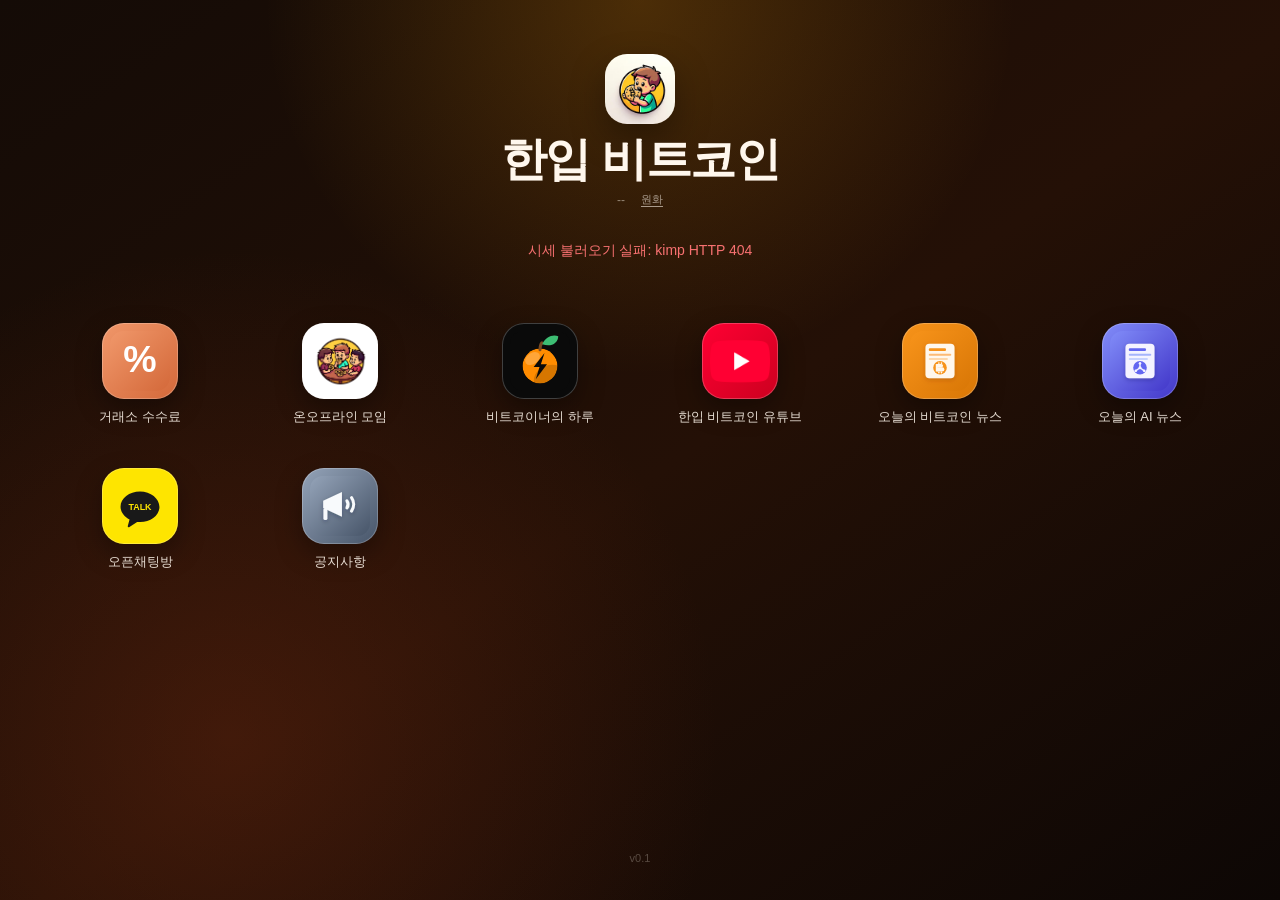
==== index.html @ 79136fb4 "feat: 한입 비트코인 홈 대시보드 + 공지사항 게시판 앱 그리드 대시보드와 공지사항 게시판의 초기 커밋.  대시보드 - 앱 타일 그리드, 비트코인 시세/김치 프리미엄 티커 - " ====
<!DOCTYPE html>
<html lang="ko">
<head>
<meta charset="UTF-8">
<meta name="viewport" content="width=device-width, initial-scale=1.0">
<title>한입 비트코인 홈</title>
<link rel="icon" type="image/png" sizes="32x32" href="/assets/icons/favicon-32.png">
<link rel="icon" type="image/png" sizes="64x64" href="/assets/icons/favicon-64.png">
<link rel="apple-touch-icon" sizes="180x180" href="/assets/icons/apple-touch-icon.png">
<meta name="description" content="한입 비트코인 홈 대시보드">
<meta property="og:type" content="website">
<meta property="og:title" content="한입 비트코인 홈">
<meta property="og:description" content="한입 비트코인 홈 대시보드">
<meta property="og:image" content="/assets/og/onebite-logo.jpg">
<meta name="twitter:card" content="summary_large_image">
<meta name="twitter:title" content="한입 비트코인 홈">
<meta name="twitter:description" content="한입 비트코인 홈 대시보드">
<meta name="twitter:image" content="/assets/og/onebite-logo.jpg">
<style>
  * { margin: 0; padding: 0; box-sizing: border-box; }

  html, body { min-height: 100%; }

  body {
    font-family: -apple-system, BlinkMacSystemFont, "Segoe UI", sans-serif;
    color: #fff7ed;
    background: #120c08;
    overflow-x: hidden;
  }

  /* 절제된 다크 브라운/오렌지 배경 */
  .bg {
    position: fixed; inset: 0; z-index: -1;
    background: radial-gradient(circle at 50% 0%, rgba(245, 158, 11, .22) 0%, transparent 34%),
                radial-gradient(circle at 18% 82%, rgba(124, 45, 18, .34) 0%, transparent 38%),
                linear-gradient(145deg, #140b06 0%, #241006 52%, #0d0705 100%);
  }

  .container {
    min-height: 100svh;
    display: flex;
    flex-direction: column;
    align-items: center;
    padding: 6vh 24px 4vh;
  }

  .brand {
    display: flex;
    flex-direction: column;
    align-items: center;
    gap: 12px;
    margin-bottom: 3vh;
  }

  .brand-logo {
    width: 70px;
    height: 70px;
    border-radius: 22px;
    object-fit: cover;
    box-shadow: 0 14px 34px rgba(0,0,0,.34), 0 0 0 1px rgba(255,255,255,.18) inset;
  }

  .brand-title {
    font-size: clamp(28px, 3.8vw, 46px);
    font-weight: 720;
    letter-spacing: -1.4px;
    line-height: 1;
  }

  .brand-subtitle {
    font-size: 13px;
    color: rgba(255,247,237,.46);
    margin-top: -2px;
  }

  .market-status {
    display: flex;
    align-items: center;
    justify-content: center;
    flex-wrap: wrap;
    gap: 5px 8px;
    font-size: 12px;
    color: rgba(255,247,237,.48);
    margin-top: -2px;
  }

  .price { font-size: inherit; font-weight: 600; letter-spacing: 0; }
  .kimp  { font-size: inherit; font-weight: 600; margin-top: 0; }
  .kimp .up   { color: #f87171; }
  .kimp .down { color: #60a5fa; }
  .err   { font-size: 14px; color: #f87171; margin-top: 8px; }

  .toggle {
    font-size: 11px;
    color: rgba(255,247,237,.58);
    background: none;
    border: none;
    cursor: pointer;
    text-decoration: underline;
    text-underline-offset: 3px;
  }
  .toggle:hover { color: rgba(255,247,237,.9); }

  .grid {
    margin-top: 7vh;
    display: grid;
    grid-template-columns: repeat(auto-fit, minmax(144px, 144px));
    justify-content: center;
    justify-items: center;
    gap: 42px 56px;
    width: min(1180px, 100%);
  }

  .app {
    display: flex;
    flex-direction: column;
    align-items: center;
    gap: 10px;
    text-decoration: none;
    color: #fff7ed;
    transition: transform .15s ease;
  }
  .app:hover { transform: translateY(-4px); }
  .app:hover .icon { box-shadow: 0 14px 34px rgba(0,0,0,.42), 0 0 0 1px rgba(255,255,255,.38) inset; }

  .icon {
    width: 76px; height: 76px;
    border-radius: 22px;
    display: flex; align-items: center; justify-content: center;
    box-shadow: 0 10px 26px rgba(0,0,0,.34), 0 0 0 1px rgba(255,255,255,.22) inset;
    transition: box-shadow .15s ease;
  }
  .icon span { font-size: 22px; font-weight: 700; letter-spacing: -0.5px; }
  .icon img { width: 100%; height: 100%; object-fit: cover; border-radius: inherit; display: block; }
  .icon.logo-pad img { width: 78%; height: 78%; object-fit: contain; border-radius: 0; }

  .label {
    font-size: 13px;
    color: rgba(255,247,237,.88);
    text-align: center;
    max-width: 144px;
    line-height: 1.3;
    overflow-wrap: keep-all;
    word-break: keep-all;
  }

  .footer {
    margin-top: auto;
    font-size: 11px;
    color: rgba(255,247,237,.26);
  }

  @media (max-width: 720px) {
    .container { padding: 4.5vh 18px 4vh; }
    .brand { gap: 9px; margin-bottom: 2.4vh; }
    .brand-logo { width: 62px; height: 62px; border-radius: 19px; }
    .brand-title { font-size: 34px; letter-spacing: -1.2px; }
    .brand-subtitle { font-size: 12px; }
    .market-status { font-size: 11px; padding: 0 12px; }
    .grid {
      margin-top: 5vh;
      grid-template-columns: repeat(3, minmax(96px, 1fr));
      gap: 30px 18px;
      width: 100%;
    }
    .label { max-width: 108px; font-size: 12px; }
    .icon { width: 66px; height: 66px; border-radius: 19px; }
  }

  @media (max-width: 420px) {
    .container { padding: 4vh 14px 4vh; }
    .brand-logo { width: 56px; height: 56px; border-radius: 17px; }
    .brand-title { font-size: 30px; }
    .grid {
      grid-template-columns: repeat(2, minmax(124px, 1fr));
      gap: 28px 20px;
    }
    .label { max-width: 124px; }
  }
</style>
</head>
<body>
<div class="bg"></div>
<div class="container">
  <header class="brand" aria-label="한입 비트코인 홈">
    <img class="brand-logo" src="assets/og/onebite-logo.jpg" alt="한입 비트코인 로고">
    <h1 class="brand-title">한입 비트코인</h1>
    <div class="market-status" aria-label="비트코인 시세">
      <span id="price">--</span>
      <span id="kimp"></span>
      <button class="toggle" id="toggle">원화</button>
    </div>
  </header>
  <div class="err" id="err" hidden></div>
  <div class="grid" id="grid"></div>
  <div class="footer">v0.1</div>
</div>

<script>
// ── 앱 목록: 여기만 수정하면 됨 ─────────────────────────────
const APPS = [
  { name: '거래소 수수료', url: 'https://fee.onebitebitcoin.com', logo: 'assets/logos/btc-fee.svg', color: 'linear-gradient(135deg,#F0976A,#D4693A)' },
  { name: '온오프라인 모임', url: 'https://meet.onebitebitcoin.com', logo: 'assets/logos/meet.svg', color: '#ffffff' },
  { name: '비트코이너의 하루', url: 'https://stackhealth.life', logo: 'assets/logos/stackhealth.svg', color: '#0A0A0A' },
  { name: '한입 비트코인 유튜브', url: 'https://youtube.com/@onebitebitcoin', logo: 'assets/logos/youtube-144.png', color: 'linear-gradient(135deg,#FF0033,#CC001F)' },
  { name: '오늘의 비트코인 뉴스', url: 'https://daily.onebitebitcoin.com', logo: 'assets/logos/daily-card-news.svg', color: 'linear-gradient(135deg,#F7931A,#D97706)' },
  { name: '오늘의 AI 뉴스', url: 'https://daily.onebitecoder.com/ai/', logo: 'assets/logos/daily-ai-news.svg', color: 'linear-gradient(135deg,#818CF8,#4338CA)' },
  { name: '오픈채팅방', url: 'https://open.kakao.com/o/ghuvwNKh', logo: 'assets/logos/kakao-openchat.svg', color: '#FEE500' },
];
// ────────────────────────────────────────────────────────────

// 항상 목록 끝. APPS 뒤에 무엇을 추가해도 밀려나지 않는다.
const PINNED_LAST = {
  name: '공지사항',
  url: '/notice',
  logo: 'assets/logos/notice.svg',
  color: 'linear-gradient(135deg,#94A3B8,#475569)',
  internal: true,
};

const grid = document.getElementById('grid');

function render(filter = '') {
  grid.innerHTML = [...APPS, PINNED_LAST]
    .filter(a => a.name.toLowerCase().includes(filter.toLowerCase()))
    .map(a => `
      <a class="app" href="${a.url}"${a.internal ? '' : ' target="_blank" rel="noopener"'}>
        <div class="icon ${a.logo ? 'logo-pad' : ''}" style="background:${a.color}">
          ${a.logo ? `<img src="${a.logo}" alt="${a.name} 로고" loading="lazy">` : `<span>${a.name.charAt(0).toUpperCase()}</span>`}
        </div>
        <span class="label">${a.name}</span>
      </a>`)
    .join('');
}

// fee.onebitebitcoin.com 시세 (server.py가 /api를 프록시)
const fmtKRW = n => '₩' + Math.round(n).toLocaleString('ko-KR');
const fmtUSD = n => '$' + Math.round(n).toLocaleString('en-US');

let ticker = null;      // { usd, krw, kimp }
let showKRW = false;

function renderTicker() {
  if (!ticker) return;
  const cls = ticker.kimp >= 0 ? 'up' : 'down';
  const sign = ticker.kimp >= 0 ? '+' : '';
  document.getElementById('price').textContent = showKRW ? fmtKRW(ticker.krw) : fmtUSD(ticker.usd);
  document.getElementById('kimp').innerHTML =
    `김치 프리미엄 <span class="${cls}">${sign}${ticker.kimp.toFixed(2)}%</span>`;
  document.getElementById('toggle').textContent = showKRW ? '달러' : '원화';
}

document.getElementById('toggle').addEventListener('click', () => {
  showKRW = !showKRW;
  renderTicker();
});

async function loadTicker() {
  const err = document.getElementById('err');
  try {
    const [kimpRes, tickRes] = await Promise.all([
      fetch('/api/v1/market/kimp/live'),
      fetch('/api/v1/market/tickers/latest'),
    ]);
    if (!kimpRes.ok) throw new Error('kimp HTTP ' + kimpRes.status);
    if (!tickRes.ok) throw new Error('tickers HTTP ' + tickRes.status);
    const d = await kimpRes.json();
    const t = await tickRes.json();
    if (d.error) throw new Error(d.error);

    const binance = t.items.find(i => i.exchange === 'binance' && i.market_type === 'spot');
    if (!binance) throw new Error('바이낸스 시세 없음');

    ticker = { usd: binance.price, krw: d.korean_btc_prices.upbit, kimp: d.kimchi_premium_total.upbit };
    renderTicker();
    err.hidden = true;
  } catch (e) {
    // 실패해도 마지막 값은 유지, 10초 뒤 재시도
    err.textContent = (ticker ? '시세 갱신 실패 (마지막 값 표시 중): ' : '시세 불러오기 실패: ') + e.message;
    err.hidden = false;
    setTimeout(loadTicker, 10000);
  }
}
loadTicker();
setInterval(loadTicker, 60000);

render();
</script>
</body>
</html>
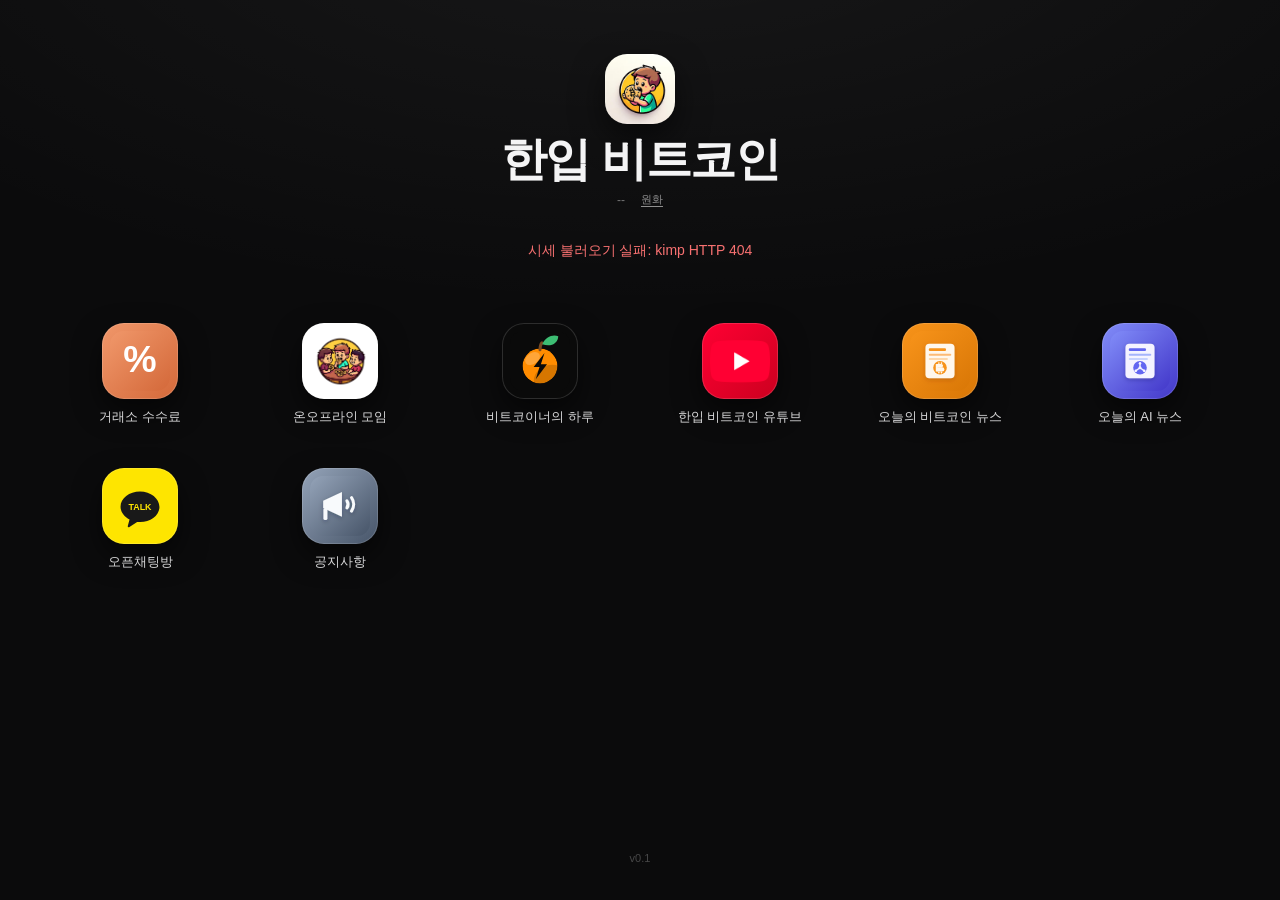
==== commit 95abeab2: "style: 홈 배경을 중성 검정(잉크)으로 교체 갈색-주황 바탕에서 주황 계열 타일 셋(거래소 수수료·오늘의 비트코인 뉴스·비트코이너의 하루)이 배경에 묻히던 문제를 배경의 색조" ====
--- a/index.html
+++ b/index.html
@@ -23,17 +23,18 @@
 
   body {
     font-family: -apple-system, BlinkMacSystemFont, "Segoe UI", sans-serif;
-    color: #fff7ed;
-    background: #120c08;
+    color: #f4f4f5;
+    background: #0b0b0c;
     overflow-x: hidden;
   }
 
-  /* 절제된 다크 브라운/오렌지 배경 */
+  /* 중성 검정 배경. 갈색 바탕에서는 주황 계열 타일 셋이 서로 묻혀서,
+     배경의 색조를 빼고 타일이 각자 색으로 읽히게 했다. 위쪽 미광은
+     브랜드 블록을 띄우는 용도라 아주 약하게만 준다. */
   .bg {
     position: fixed; inset: 0; z-index: -1;
-    background: radial-gradient(circle at 50% 0%, rgba(245, 158, 11, .22) 0%, transparent 34%),
-                radial-gradient(circle at 18% 82%, rgba(124, 45, 18, .34) 0%, transparent 38%),
-                linear-gradient(145deg, #140b06 0%, #241006 52%, #0d0705 100%);
+    background: radial-gradient(120% 75% at 50% -12%, rgba(255, 255, 255, .055) 0%, transparent 62%),
+                #0b0b0c;
   }
 
   .container {
@@ -57,7 +58,7 @@
     height: 70px;
     border-radius: 22px;
     object-fit: cover;
-    box-shadow: 0 14px 34px rgba(0,0,0,.34), 0 0 0 1px rgba(255,255,255,.18) inset;
+    box-shadow: 0 14px 32px rgba(0,0,0,.55), 0 0 0 1px rgba(255,255,255,.12) inset;
   }
 
   .brand-title {
@@ -69,7 +70,7 @@
 
   .brand-subtitle {
     font-size: 13px;
-    color: rgba(255,247,237,.46);
+    color: rgba(244,244,245,.44);
     margin-top: -2px;
   }
 
@@ -80,7 +81,7 @@
     flex-wrap: wrap;
     gap: 5px 8px;
     font-size: 12px;
-    color: rgba(255,247,237,.48);
+    color: rgba(244,244,245,.44);
     margin-top: -2px;
   }
 
@@ -92,14 +93,14 @@
 
   .toggle {
     font-size: 11px;
-    color: rgba(255,247,237,.58);
+    color: rgba(244,244,245,.56);
     background: none;
     border: none;
     cursor: pointer;
     text-decoration: underline;
     text-underline-offset: 3px;
   }
-  .toggle:hover { color: rgba(255,247,237,.9); }
+  .toggle:hover { color: rgba(244,244,245,.9); }
 
   .grid {
     margin-top: 7vh;
@@ -117,17 +118,17 @@
     align-items: center;
     gap: 10px;
     text-decoration: none;
-    color: #fff7ed;
+    color: #f4f4f5;
     transition: transform .15s ease;
   }
   .app:hover { transform: translateY(-4px); }
-  .app:hover .icon { box-shadow: 0 14px 34px rgba(0,0,0,.42), 0 0 0 1px rgba(255,255,255,.38) inset; }
+  .app:hover .icon { box-shadow: 0 16px 34px rgba(0,0,0,.6), 0 0 0 1px rgba(255,255,255,.3) inset; }
 
   .icon {
     width: 76px; height: 76px;
     border-radius: 22px;
     display: flex; align-items: center; justify-content: center;
-    box-shadow: 0 10px 26px rgba(0,0,0,.34), 0 0 0 1px rgba(255,255,255,.22) inset;
+    box-shadow: 0 12px 28px rgba(0,0,0,.55), 0 0 0 1px rgba(255,255,255,.14) inset;
     transition: box-shadow .15s ease;
   }
   .icon span { font-size: 22px; font-weight: 700; letter-spacing: -0.5px; }
@@ -136,7 +137,7 @@
 
   .label {
     font-size: 13px;
-    color: rgba(255,247,237,.88);
+    color: rgba(244,244,245,.88);
     text-align: center;
     max-width: 144px;
     line-height: 1.3;
@@ -147,7 +148,7 @@
   .footer {
     margin-top: auto;
     font-size: 11px;
-    color: rgba(255,247,237,.26);
+    color: rgba(244,244,245,.26);
   }
 
   @media (max-width: 720px) {
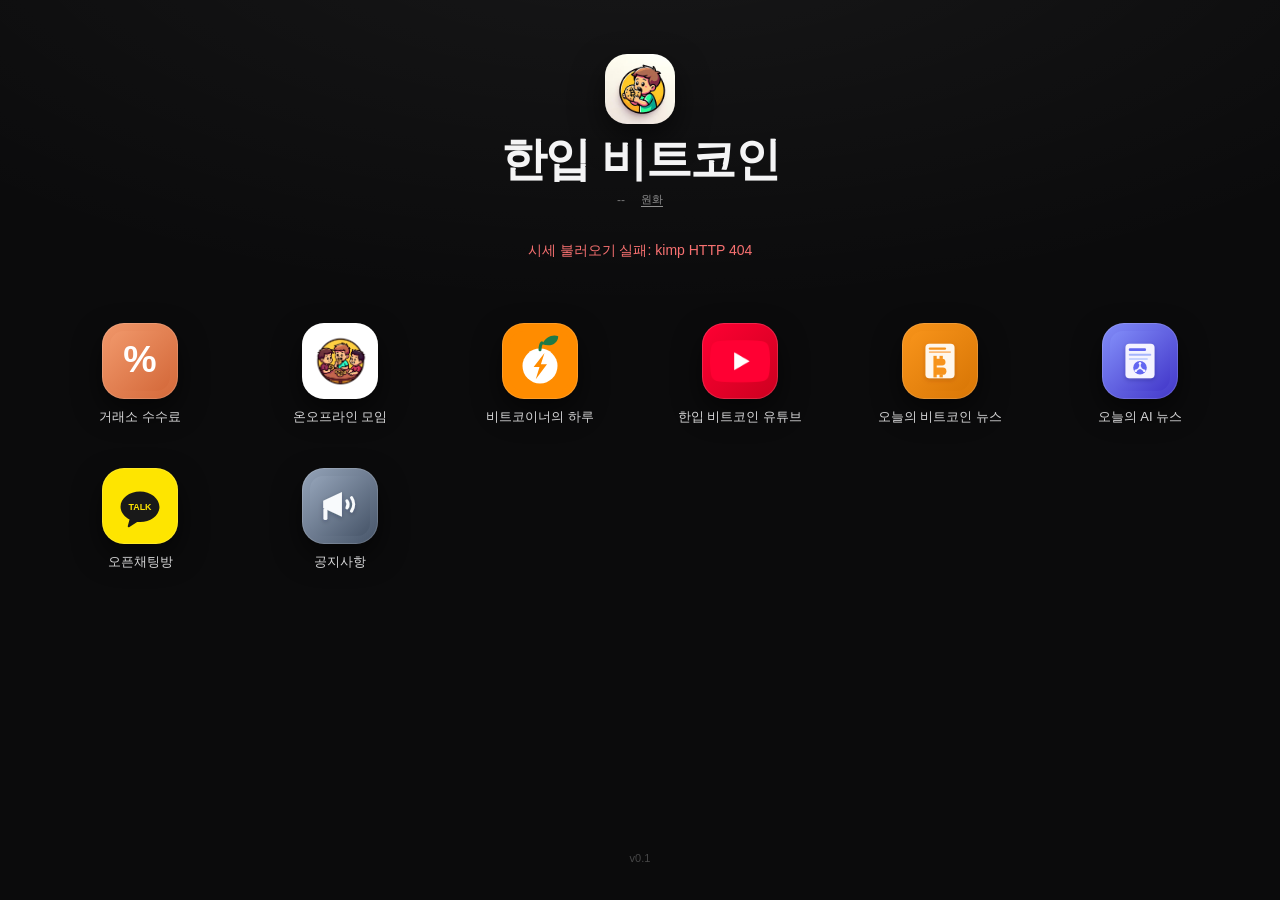
==== commit 8857ac03: "style: 비트코이너의 하루 밝은 로고 적용, 비트코인 뉴스 아이콘 재작업 - 비트코이너의 하루: 검정 타일이 새 배경(#0b0b0c)과 거의 같아 형태가   가라앉던 문제. O" ====
--- a/index.html
+++ b/index.html
@@ -202,7 +202,7 @@
 const APPS = [
   { name: '거래소 수수료', url: 'https://fee.onebitebitcoin.com', logo: 'assets/logos/btc-fee.svg', color: 'linear-gradient(135deg,#F0976A,#D4693A)' },
   { name: '온오프라인 모임', url: 'https://meet.onebitebitcoin.com', logo: 'assets/logos/meet.svg', color: '#ffffff' },
-  { name: '비트코이너의 하루', url: 'https://stackhealth.life', logo: 'assets/logos/stackhealth.svg', color: '#0A0A0A' },
+  { name: '비트코이너의 하루', url: 'https://stackhealth.life', logo: 'assets/logos/stackhealth.svg', color: '#FF8C00' },
   { name: '한입 비트코인 유튜브', url: 'https://youtube.com/@onebitebitcoin', logo: 'assets/logos/youtube-144.png', color: 'linear-gradient(135deg,#FF0033,#CC001F)' },
   { name: '오늘의 비트코인 뉴스', url: 'https://daily.onebitebitcoin.com', logo: 'assets/logos/daily-card-news.svg', color: 'linear-gradient(135deg,#F7931A,#D97706)' },
   { name: '오늘의 AI 뉴스', url: 'https://daily.onebitecoder.com/ai/', logo: 'assets/logos/daily-ai-news.svg', color: 'linear-gradient(135deg,#818CF8,#4338CA)' },
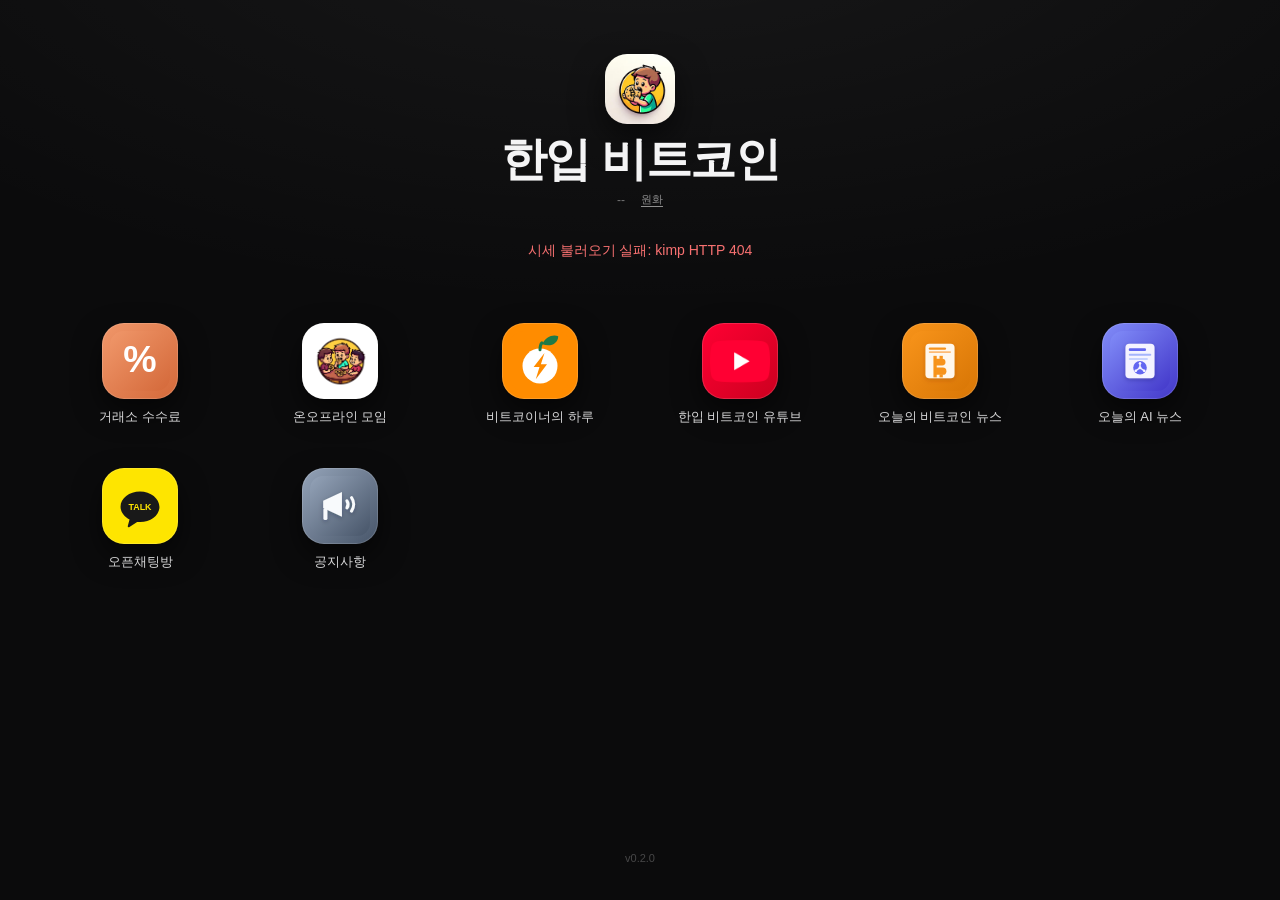
==== commit 6e6a02a8: "feat: 비트코이너의 하루를 story.onebitebitcoin.com 으로 직접 연결 stackhealth.life 는 이미 story.onebitebitcoin.com 으로" ====
--- a/index.html
+++ b/index.html
@@ -194,7 +194,7 @@
   </header>
   <div class="err" id="err" hidden></div>
   <div class="grid" id="grid"></div>
-  <div class="footer">v0.1</div>
+  <div class="footer">v0.2.0</div>
 </div>
 
 <script>
@@ -202,7 +202,7 @@
 const APPS = [
   { name: '거래소 수수료', url: 'https://fee.onebitebitcoin.com', logo: 'assets/logos/btc-fee.svg', color: 'linear-gradient(135deg,#F0976A,#D4693A)' },
   { name: '온오프라인 모임', url: 'https://meet.onebitebitcoin.com', logo: 'assets/logos/meet.svg', color: '#ffffff' },
-  { name: '비트코이너의 하루', url: 'https://stackhealth.life', logo: 'assets/logos/stackhealth.svg', color: '#FF8C00' },
+  { name: '비트코이너의 하루', url: 'https://story.onebitebitcoin.com', logo: 'assets/logos/stackhealth.svg', color: '#FF8C00' },
   { name: '한입 비트코인 유튜브', url: 'https://youtube.com/@onebitebitcoin', logo: 'assets/logos/youtube-144.png', color: 'linear-gradient(135deg,#FF0033,#CC001F)' },
   { name: '오늘의 비트코인 뉴스', url: 'https://daily.onebitebitcoin.com', logo: 'assets/logos/daily-card-news.svg', color: 'linear-gradient(135deg,#F7931A,#D97706)' },
   { name: '오늘의 AI 뉴스', url: 'https://daily.onebitecoder.com/ai/', logo: 'assets/logos/daily-ai-news.svg', color: 'linear-gradient(135deg,#818CF8,#4338CA)' },
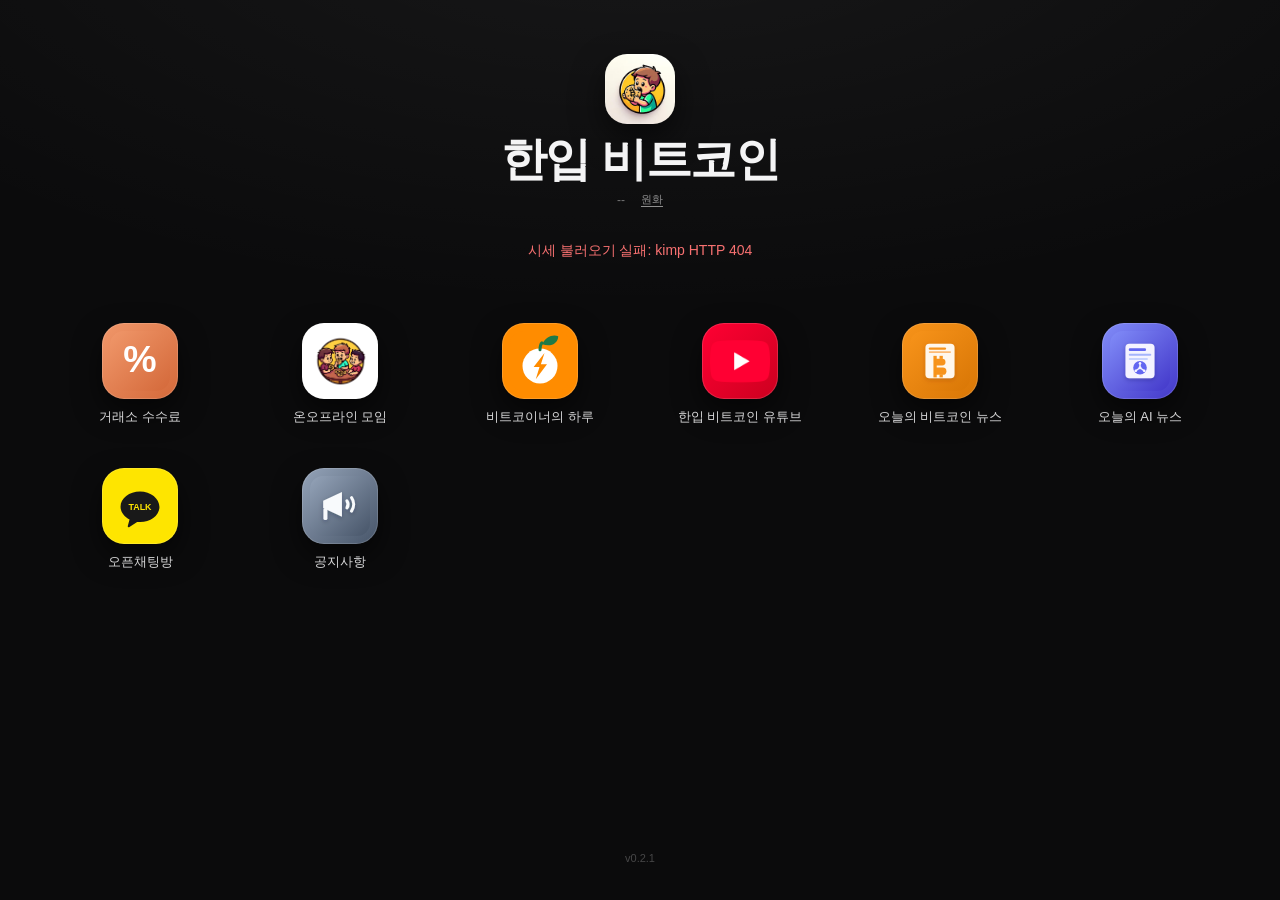
==== commit b02218b0: "fix: canonical 과 og:url 추가, og:image 를 절대 URL 로 www 와 apex 가 같은 오리진을 보고 응답 바이트까지 같다. 검색엔진에는 같은 사이트가 " ====
--- a/index.html
+++ b/index.html
@@ -8,14 +8,21 @@
 <link rel="icon" type="image/png" sizes="64x64" href="/assets/icons/favicon-64.png">
 <link rel="apple-touch-icon" sizes="180x180" href="/assets/icons/apple-touch-icon.png">
 <meta name="description" content="한입 비트코인 홈 대시보드">
+<!-- www 와 apex 가 같은 내용을 서빙한다. 대표 주소를 apex 로 못박아 검색엔진이
+     둘을 한 페이지로 묶게 한다. og:image 를 절대 URL 로 둔 것도 같은 이유다 —
+     카카오톡·트위터 크롤러는 상대 경로를 해석하지 않는다. -->
+<link rel="canonical" href="https://onebitebitcoin.com/">
 <meta property="og:type" content="website">
+<meta property="og:url" content="https://onebitebitcoin.com/">
+<meta property="og:site_name" content="한입 비트코인">
+<meta property="og:locale" content="ko_KR">
 <meta property="og:title" content="한입 비트코인 홈">
 <meta property="og:description" content="한입 비트코인 홈 대시보드">
-<meta property="og:image" content="/assets/og/onebite-logo.jpg">
+<meta property="og:image" content="https://onebitebitcoin.com/assets/og/onebite-logo.jpg">
 <meta name="twitter:card" content="summary_large_image">
 <meta name="twitter:title" content="한입 비트코인 홈">
 <meta name="twitter:description" content="한입 비트코인 홈 대시보드">
-<meta name="twitter:image" content="/assets/og/onebite-logo.jpg">
+<meta name="twitter:image" content="https://onebitebitcoin.com/assets/og/onebite-logo.jpg">
 <style>
   * { margin: 0; padding: 0; box-sizing: border-box; }
 
@@ -194,7 +201,7 @@
   </header>
   <div class="err" id="err" hidden></div>
   <div class="grid" id="grid"></div>
-  <div class="footer">v0.2.0</div>
+  <div class="footer">v0.2.1</div>
 </div>
 
 <script>
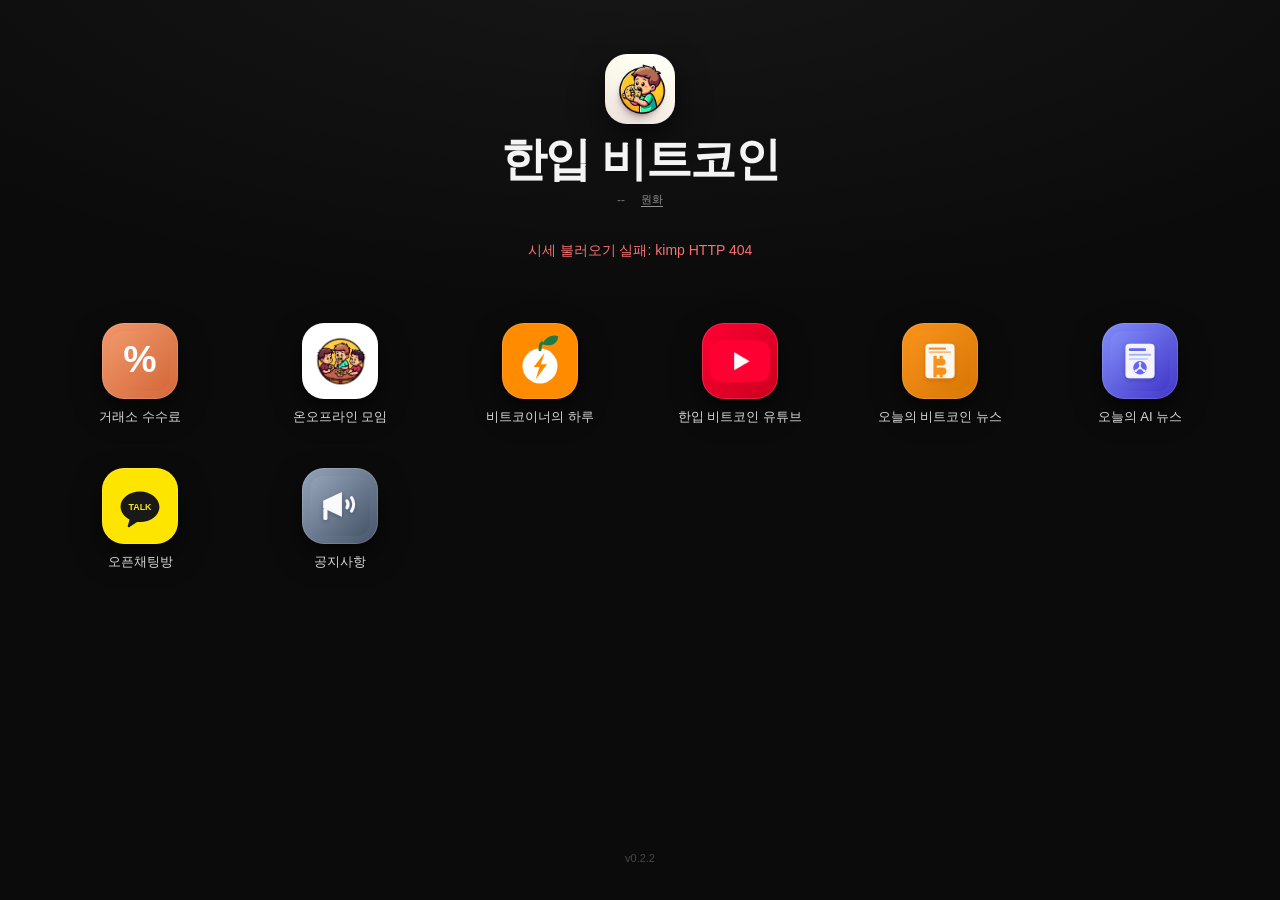
==== commit 701e1a74: "fix: 파비콘을 로고 원에 맞춰 다시 자르고 /favicon.ico 를 추가한다 기존 아이콘은 로고가 프레임의 72% 만 채우고 위아래로 치우쳐 있었다. 16px 탭에서는 로고가" ====
--- a/index.html
+++ b/index.html
@@ -4,8 +4,13 @@
 <meta charset="UTF-8">
 <meta name="viewport" content="width=device-width, initial-scale=1.0">
 <title>한입 비트코인 홈</title>
+<!-- .ico 를 맨 앞에 두는 이유: 즐겨찾기·RSS 리더·크롤러는 link 태그를 읽지
+     않고 /favicon.ico 를 바로 때린다. server.py 가 그 경로를 여기로 잇는다. -->
+<link rel="icon" href="/assets/icons/favicon.ico" sizes="any">
+<link rel="icon" type="image/png" sizes="16x16" href="/assets/icons/favicon-16.png">
 <link rel="icon" type="image/png" sizes="32x32" href="/assets/icons/favicon-32.png">
 <link rel="icon" type="image/png" sizes="64x64" href="/assets/icons/favicon-64.png">
+<link rel="icon" type="image/png" sizes="192x192" href="/assets/icons/icon-192.png">
 <link rel="apple-touch-icon" sizes="180x180" href="/assets/icons/apple-touch-icon.png">
 <meta name="description" content="한입 비트코인 홈 대시보드">
 <!-- www 와 apex 가 같은 내용을 서빙한다. 대표 주소를 apex 로 못박아 검색엔진이
@@ -201,7 +206,7 @@
   </header>
   <div class="err" id="err" hidden></div>
   <div class="grid" id="grid"></div>
-  <div class="footer">v0.2.1</div>
+  <div class="footer">v0.2.2</div>
 </div>
 
 <script>
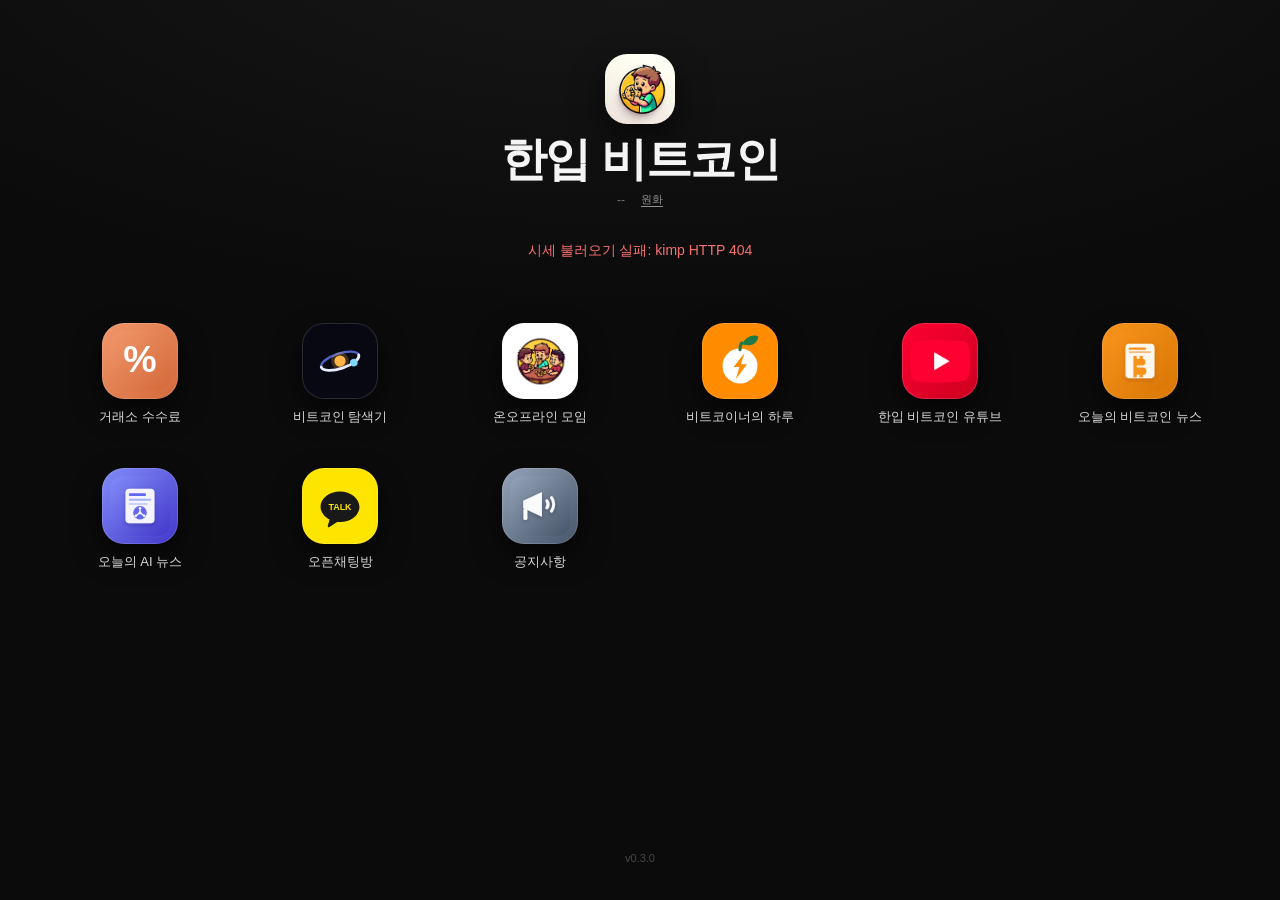
==== commit 6f8100de: "feat: 비트코인 탐색기(explorer.onebitebitcoin.com) 앱 추가 아이콘은 탐색기 사이트가 파비콘으로 쓰는 /icon.svg 를 그대로 가져왔다. SVG 자체" ====
--- a/index.html
+++ b/index.html
@@ -206,13 +206,14 @@
   </header>
   <div class="err" id="err" hidden></div>
   <div class="grid" id="grid"></div>
-  <div class="footer">v0.2.2</div>
+  <div class="footer">v0.3.0</div>
 </div>
 
 <script>
 // ── 앱 목록: 여기만 수정하면 됨 ─────────────────────────────
 const APPS = [
   { name: '거래소 수수료', url: 'https://fee.onebitebitcoin.com', logo: 'assets/logos/btc-fee.svg', color: 'linear-gradient(135deg,#F0976A,#D4693A)' },
+  { name: '비트코인 탐색기', url: 'https://explorer.onebitebitcoin.com', logo: 'assets/logos/explorer.svg', color: '#070812' },
   { name: '온오프라인 모임', url: 'https://meet.onebitebitcoin.com', logo: 'assets/logos/meet.svg', color: '#ffffff' },
   { name: '비트코이너의 하루', url: 'https://story.onebitebitcoin.com', logo: 'assets/logos/stackhealth.svg', color: '#FF8C00' },
   { name: '한입 비트코인 유튜브', url: 'https://youtube.com/@onebitebitcoin', logo: 'assets/logos/youtube-144.png', color: 'linear-gradient(135deg,#FF0033,#CC001F)' },
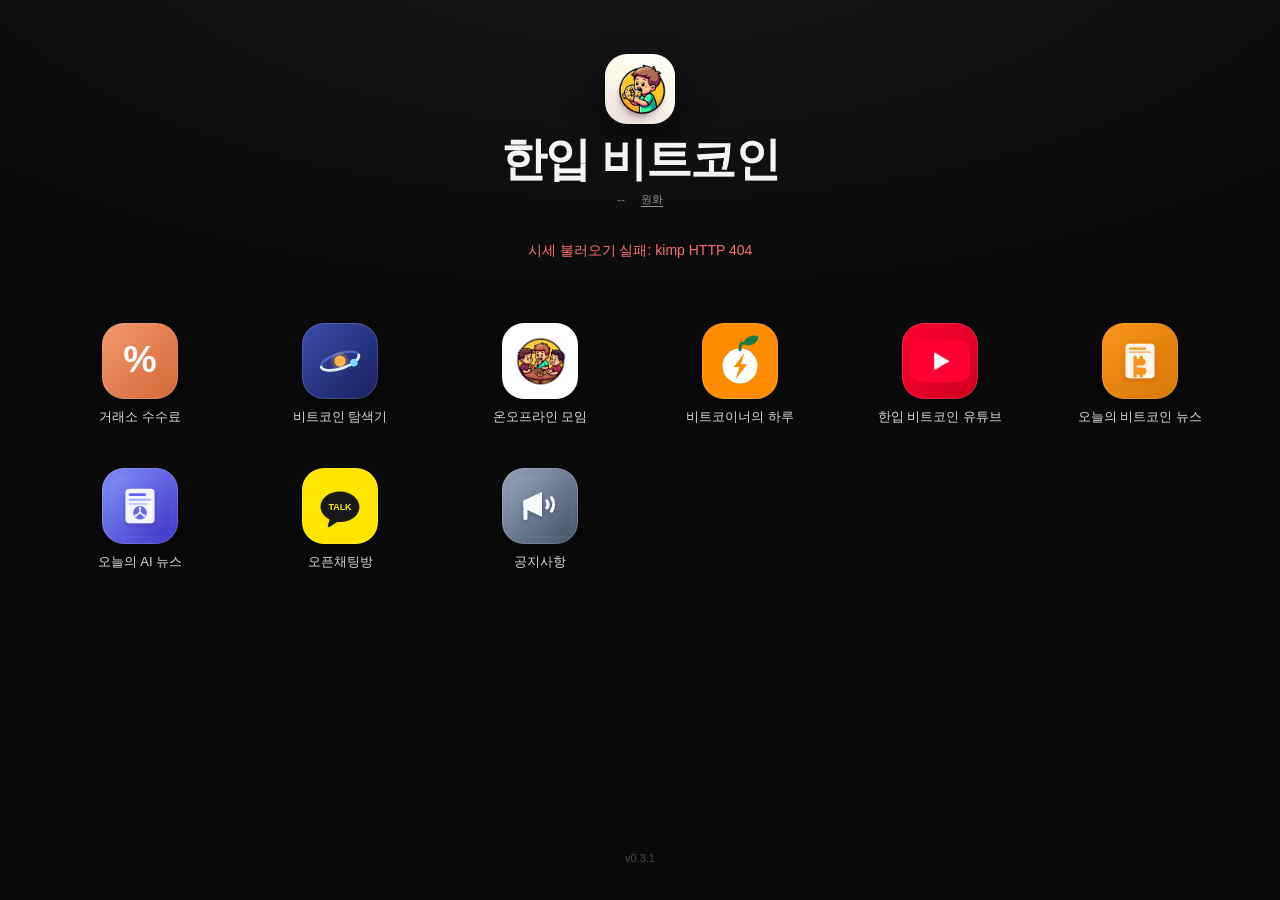
==== commit 8c43638e: "fix: 비트코인 탐색기 타일을 남색 그라데이션으로 바꿔 검은 배경에서 보이게 한다 탐색기 아이콘은 자체 배경이 #070812 라 홈의 검은 배경과 구분되지 않았다. SVG 의 배" ====
--- a/index.html
+++ b/index.html
@@ -206,14 +206,14 @@
   </header>
   <div class="err" id="err" hidden></div>
   <div class="grid" id="grid"></div>
-  <div class="footer">v0.3.0</div>
+  <div class="footer">v0.3.1</div>
 </div>
 
 <script>
 // ── 앱 목록: 여기만 수정하면 됨 ─────────────────────────────
 const APPS = [
   { name: '거래소 수수료', url: 'https://fee.onebitebitcoin.com', logo: 'assets/logos/btc-fee.svg', color: 'linear-gradient(135deg,#F0976A,#D4693A)' },
-  { name: '비트코인 탐색기', url: 'https://explorer.onebitebitcoin.com', logo: 'assets/logos/explorer.svg', color: '#070812' },
+  { name: '비트코인 탐색기', url: 'https://explorer.onebitebitcoin.com', logo: 'assets/logos/explorer.svg', color: 'linear-gradient(135deg,#3B4BA8,#1A2160)' },
   { name: '온오프라인 모임', url: 'https://meet.onebitebitcoin.com', logo: 'assets/logos/meet.svg', color: '#ffffff' },
   { name: '비트코이너의 하루', url: 'https://story.onebitebitcoin.com', logo: 'assets/logos/stackhealth.svg', color: '#FF8C00' },
   { name: '한입 비트코인 유튜브', url: 'https://youtube.com/@onebitebitcoin', logo: 'assets/logos/youtube-144.png', color: 'linear-gradient(135deg,#FF0033,#CC001F)' },
